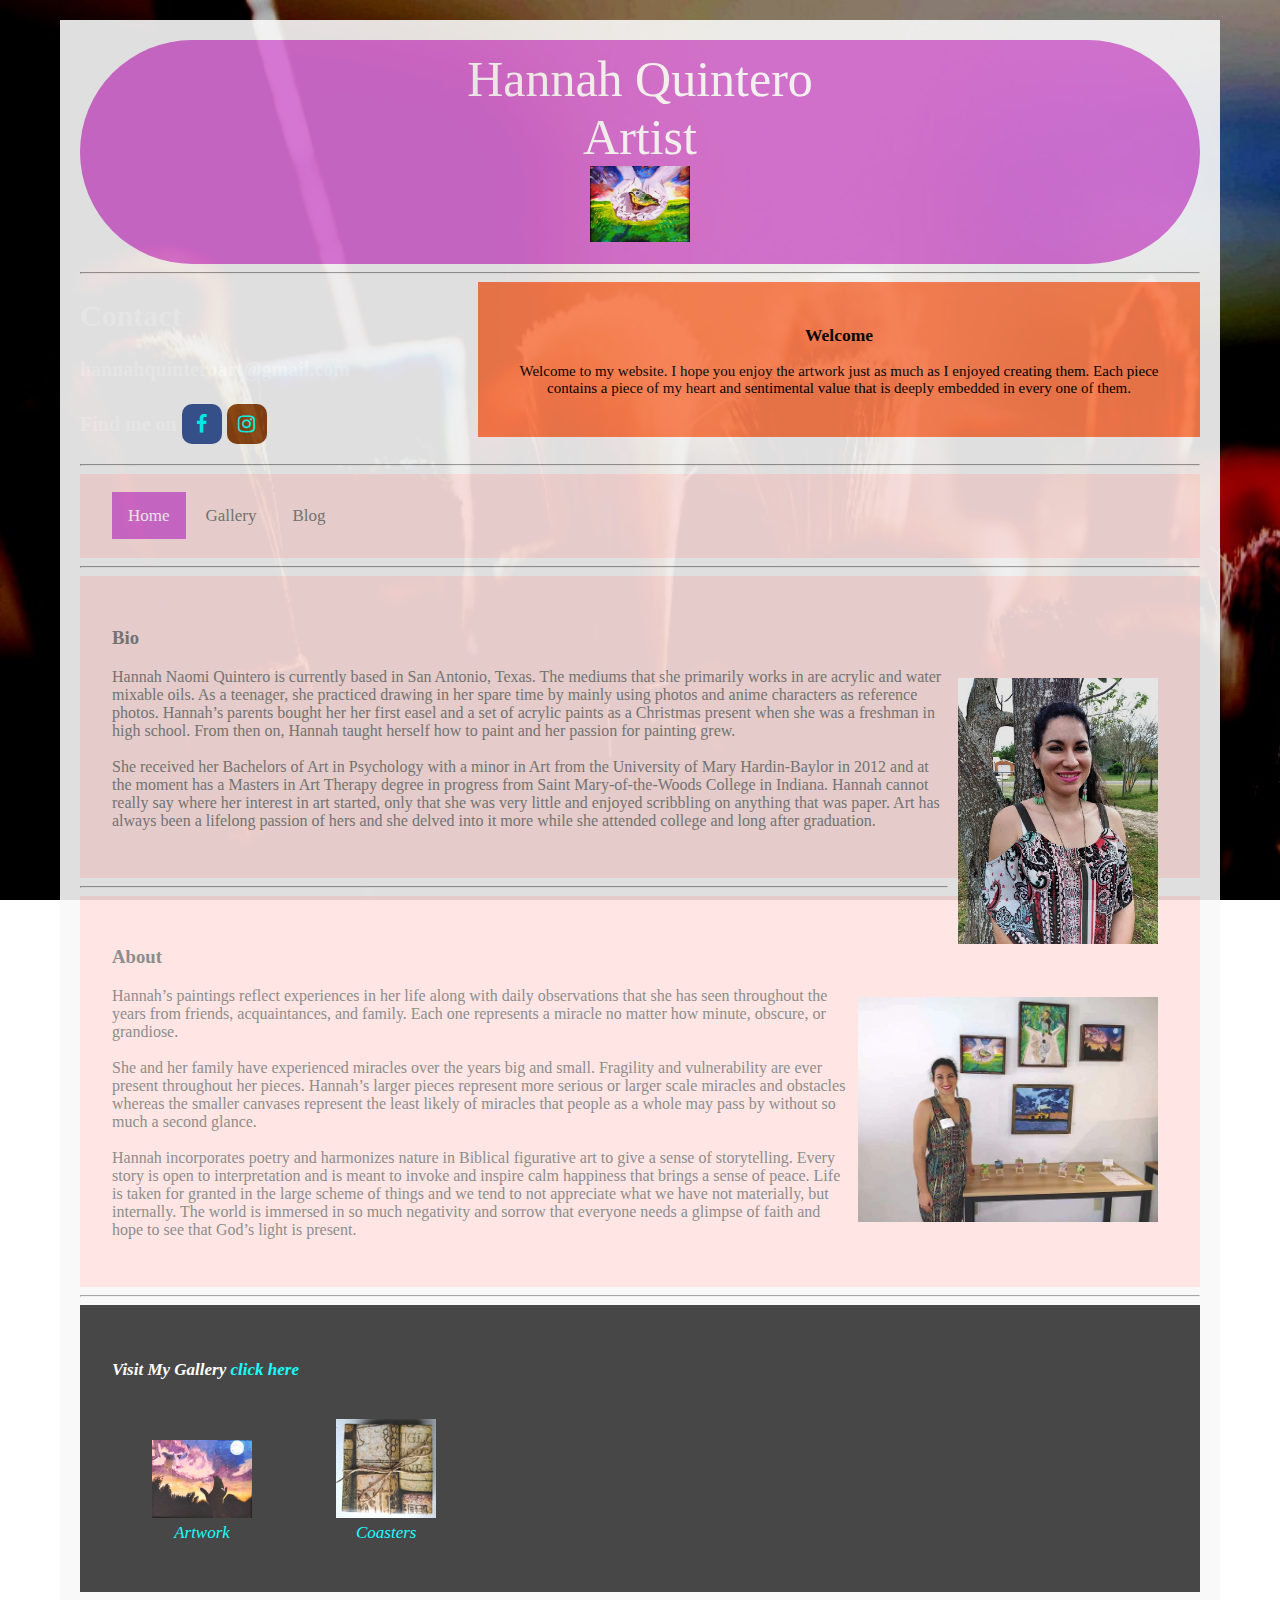
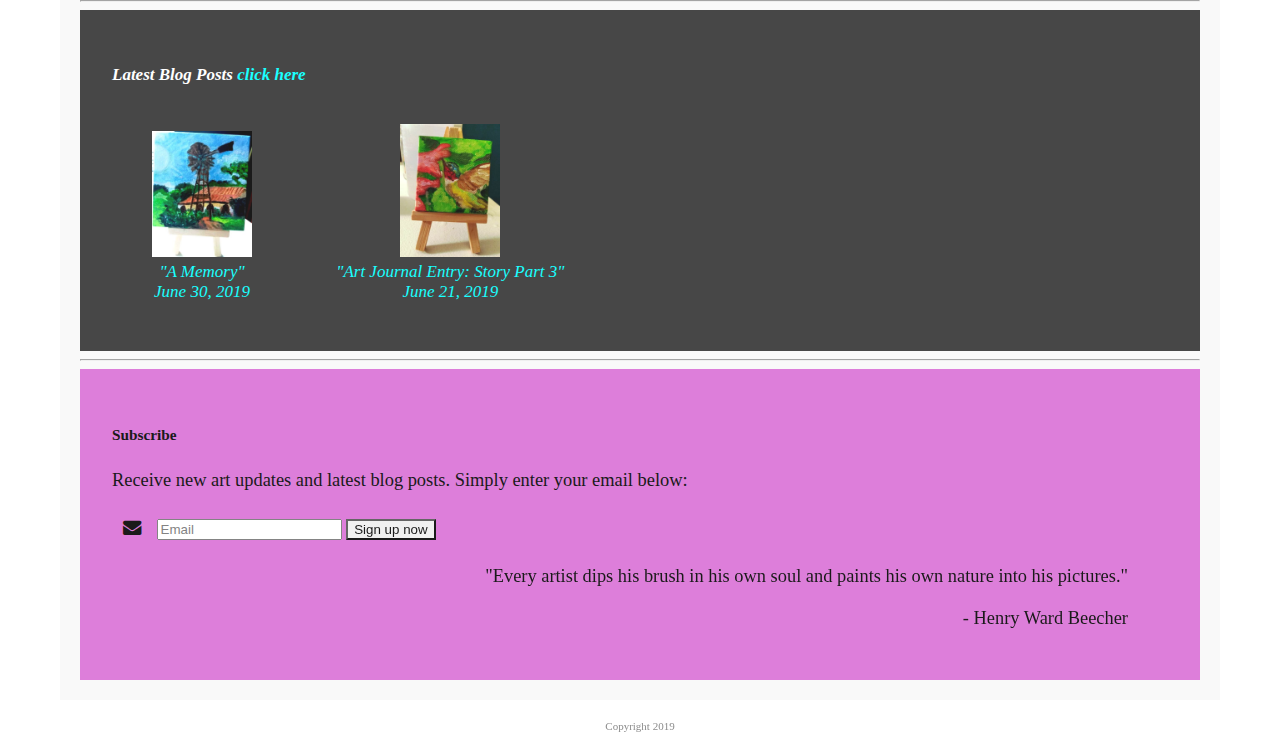
==== index.html @ f56f5d32 "Update index.html" ====
<!DOCTYPE html>
<html>

    <head>
   <meta name="viewport" content="width=device-width, initial-scale=1.0">

      	<title>Hannah Quintero Art</title>
      	<link rel="stylesheet" href="index.css">
        <link rel="stylesheet" href="https://cdnjs.cloudflare.com/ajax/libs/font-awesome/4.7.0/css/font-awesome.min.css">

    </head>
    
    
    	<body>
<main class="container">
 <div class="content">
    <div>
    		<header>Hannah Quintero<br>Artist<br><img src="images/hands.jpg" alt="hands" width="100"></header>
    </div>	

<hr>   	
<div class="welcome">
  <h3>Welcome</h3>

  <p>Welcome to my website. I hope you enjoy the artwork just as much as I enjoyed creating them. Each piece contains a piece of my heart and sentimental value that is deeply embedded in every one of them.</p>

</div>
	<div class="contact">
     	
    <h2>Contact</h2>
      <p>hannahquinteroart@gmail.com<br><br>Find me on
				<a href="https://www.facebook.com/HannahQuinteroArt" target="_blank" class="fa fa-facebook"></a>  

				<a href="https://www.instagram.com/hannahquinteroart" target="_blank" class="fa fa-instagram"></a>
      </p>  


  </div>


<hr>

<div class="bg">       
    
    <!---remember to change the "active" link for each page -->
<div class="nav">        
        <a class="active" href="#home">Home</a>
        <a href="gallery.html">Gallery</a>
		<a href="blog.html">Blog</a>
          
</div>

</div>

<hr>
	<div class="bg">
        <h3>Bio</h3>

	

			<p> 

<div class="bio">
    <img src="images/hannah.jpg" width="200">
 			</div>
        		Hannah Naomi Quintero is currently based in San Antonio, Texas. The mediums that she primarily works in are acrylic and water mixable oils. As a teenager, she practiced drawing in her spare time by mainly using photos and anime characters as reference photos. Hannah’s parents bought her her first easel and a set of acrylic paints as a Christmas present when she was a freshman in high school. From then on, Hannah taught herself how to paint and her passion for painting grew.
        <br>
        <br>
            	She received her Bachelors of Art in Psychology with a minor in Art from the University of Mary Hardin-Baylor in 2012 and at the moment has a Masters in Art Therapy degree in progress from Saint Mary-of-the-Woods College in Indiana. Hannah cannot really say where her interest in art started, only that she was very little and enjoyed scribbling on anything that was paper. Art has always been a lifelong passion of hers and she delved into it more while she attended college and long after graduation.
			</p>
	</div>
<hr>
	<div class="bg">
			<h3>About</h3>

      <p>

    <div class="about">
      <img src="images/artshow.jpg" width="300">
    </div> 

      Hannah’s paintings reflect experiences in her life along with daily observations that she has seen throughout the years from friends, acquaintances, and family. Each one represents a miracle no matter how minute, obscure, or grandiose.
<br>
<br>
			She and her family have experienced miracles over the years big and small. Fragility and vulnerability are ever present throughout her pieces. Hannah’s larger pieces represent more serious or larger scale miracles and obstacles whereas the smaller canvases represent the least likely of miracles that people as a whole may pass by without so much a second glance.
<br>
<br>
			Hannah incorporates poetry and harmonizes nature in Biblical figurative art to give a sense of storytelling. Every story is open to interpretation and is meant to invoke and inspire calm happiness that brings a sense of peace. Life is taken for granted in the large scheme of things and we tend to not appreciate what we have not materially, but internally. The world is immersed in so much negativity and sorrow that everyone needs a glimpse of faith and hope to see that God’s light is present.

		</p>
	</div>
    

<hr>

<div id="gallery_blog">

	<h4>Visit My Gallery<a href="gallery.html#gallery"> click here</a></h4>

<figure>
<a href="gallery.html#artwork"><img src="images/reaching.jpg" width="100" alt="artwork" title="Artwork"><figcaption>Artwork</figcaption></a>
</figure>

<figure>
<a href="gallery.html#coasters"><img src="images/coaster3.jpg" width="100" alt="coasters" title="Coasters"><figcaption>Coasters</figcaption>
</figure></a>

</div>

<hr>

<div id="gallery_blog">
	<h4>Latest Blog Posts<a href="blog.html#blog"> click here</a></h4>

<figure>
<a href="blog.html#amemory"><img src="images/lovewaitspastthewindmill.jpg" width="100" alt="A Memory" title="A Memory"><figcaption>"A Memory"<br>June 30, 2019</figcaption></a>
</figure>

<figure>
<a href="blog.html#storypart3"><img src="images/nectarisfleeting.jpg" width="100" alt="Art Journal Entry: Story Part 3" title="Art Journal Entry: Story Part 3"><figcaption>"Art Journal Entry: Story Part 3"<br>June 21, 2019</figcaption></a>
</figure>

</div>


<hr>

<div class="simple-subscription-form">
  <form>
    <h5>Subscribe</h5>
    <p>Receive new art updates and latest blog posts. Simply enter your email below:</p>
    <div class="input-group">
      <span class="input-group-label">
        <i class="fa fa-envelope"></i>
      </span>
      <input class="input-group-field" type="email" placeholder="Email" required>
      <button class="button">Sign up now</button>
  </form>
</div>

<div>
        <blockquote>

        	"Every artist dips his brush in his own soul and paints his own nature into his pictures." <br><br>

		- Henry Ward Beecher</blockquote>
</div>
</div>
</main>


<footer>Copyright 2019</footer>

	</body>

</html>
---- index.css ----
header{
			font-size: 50px;
      		text-align:center;
           	background-color:orchid;
      		padding:10px;
      		color: white;
                   border-radius: 600px;
}

h2{
	color: white;
}

blockquote{
  text-align: right;
}
footer{
      		text-align:center;
      		font-size:11px;
      		font-weight: 400;
      }

.contact{
	font-size: 20px;
	font-weight: 700;
	color: white;
  width: 25%;


}

.welcome{
  background-color: coral;
  font-size: 15px;
  color: black;
  width: 60%;
  float:right;
  text-align: center;
  padding: 25px

}

.fa {
  padding: 10px;
  font-size: 30px;
  width: 20px;
  text-align: center;
  text-decoration: none;
  border-radius: 25%;
}

.fa:hover {
  opacity: 0.7;
}

.fa-facebook {
  background: #3B5998;
  color: white;
}

.fa-instagram {
  background: saddlebrown;
  color: white;
}

a:link{
	color:aqua;
	text-decoration:none;
}

a:visited {
  color: aqua;
}

a:hover {
  color: yellow;
}

.nav a {
  float:;
  color: grey;
  text-align: center ;
  padding: 14px 16px;
  text-decoration: none;
  font-size: 17px;
}

.nav a:hover{
	background-color: #555555;
  color: black;
}

.nav a.active {
  background-color: orchid;
  color: white;
}

body{
	background-image: url("images/background2.jpg");
    position: relative;
    background-attachment: fixed;
    background-size: cover;
	background-repeat: no-repeat;
    padding: 0;
	border-radius: 0;
	color: grey;
	margin: 0;	
	opacity: .9;
	font-family: bookman old style, serif;

}

.container {
    display: flex;
    flex-direction: column;
    align-items: center;
    max-width: 1200px;
    margin: 0 auto;
    padding: 20px;
    box-sizing: border-box;
}

.content {
    width: 100%;
    padding: 20px;
    box-sizing: border-box;
    background-color: #f9f9f9;
}

.bg{
	background-color: mistyrose;
	margin: auto;
	padding: 2rem;
	background-position: fixed;
}

#gallery_blog{

	padding: 2rem;
	background-color: #333333;
	margin: 0;
	color:white;
	font-family:booksmans old style, serif;
	font-style: italic;
  font-size: 17px;


}

.blog{
  padding: 2rem;
  background-color: #333333;
  margin: 0;
  color:white;
  font-family:booksmans old style, serif;
  font-style: none;
  font-size: 20px;
  width: 70%;
  }
.aboutblog{
  background-color: mistyrose;
  text-align: center;
  float:right;
  width:20%;
  padding:10px;
  
}

#more {
  display: none;
}

figure{
	display: inline-block;
	text-align: center;
}

.bio {
    float: right;
    padding: 10px;
}
.about{
  float: right;
  padding: 10px;
}

.simple-subscription-form {
  background: orchid;
  color: black;
  padding: 2rem;
  border-radius: 0;
  font-size: 115%
}

.simple-subscription-form .button {
  margin-bottom: 0;
  border-radius: 0 0 0 0;
}

img {
    max-width: 100%;
    height: auto;
}
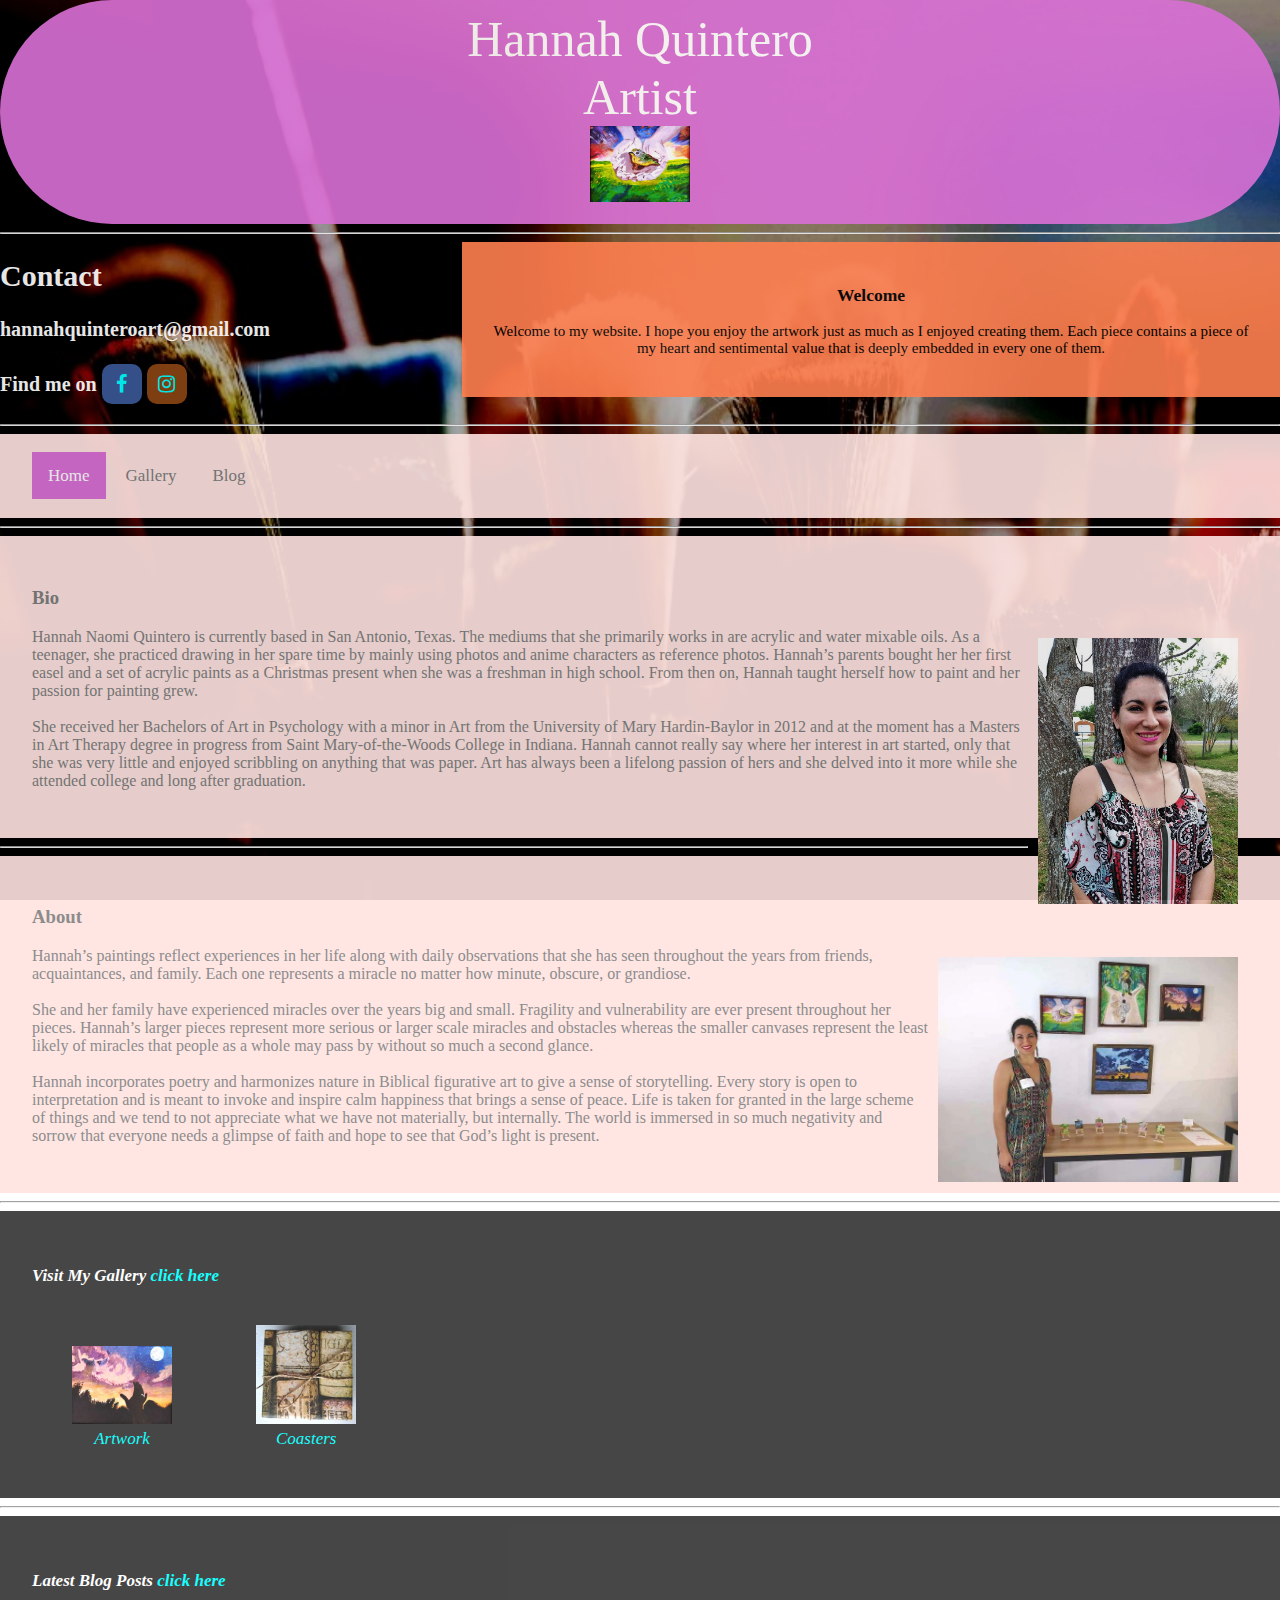
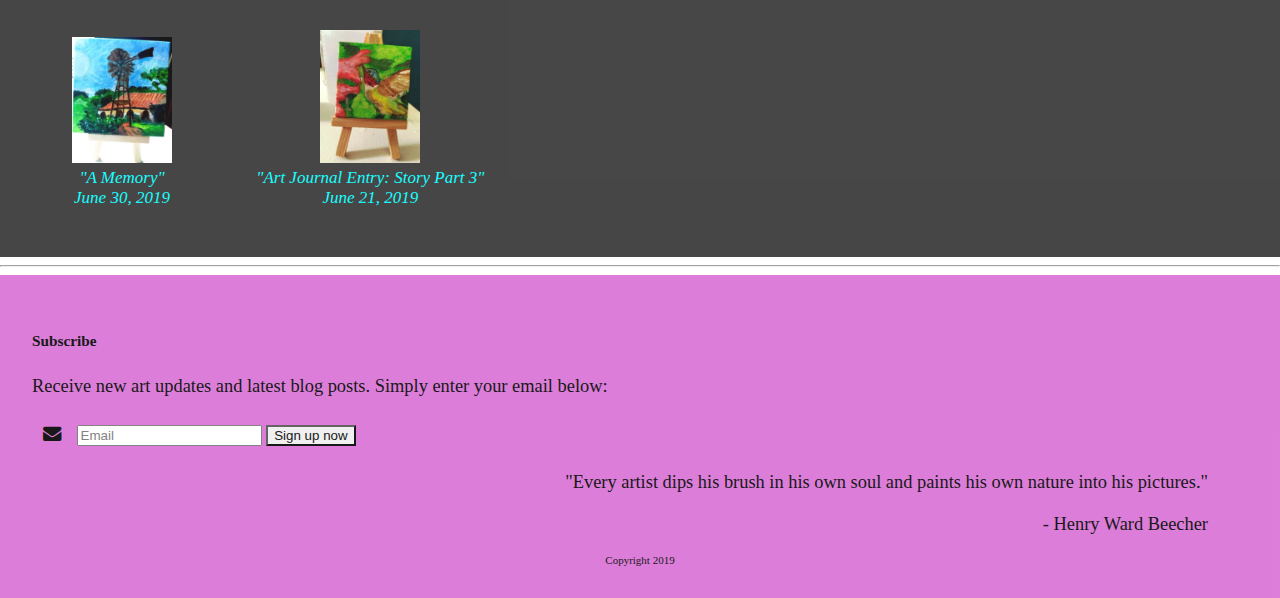
==== commit 657ba35e: "Update index.html" ====
--- a/index.html
+++ b/index.html
@@ -11,9 +11,7 @@
     </head>
     
     
-    	<body>
-<main class="container">
- <div class="content">
+    	<body>
     <div>
     		<header>Hannah Quintero<br>Artist<br><img src="images/hands.jpg" alt="hands" width="100"></header>
     </div>	
@@ -144,10 +142,8 @@
         	"Every artist dips his brush in his own soul and paints his own nature into his pictures." <br><br>
 
 		- Henry Ward Beecher</blockquote>
-</div>
-</div>
-</main>
 
+</div>
 
 <footer>Copyright 2019</footer>
 
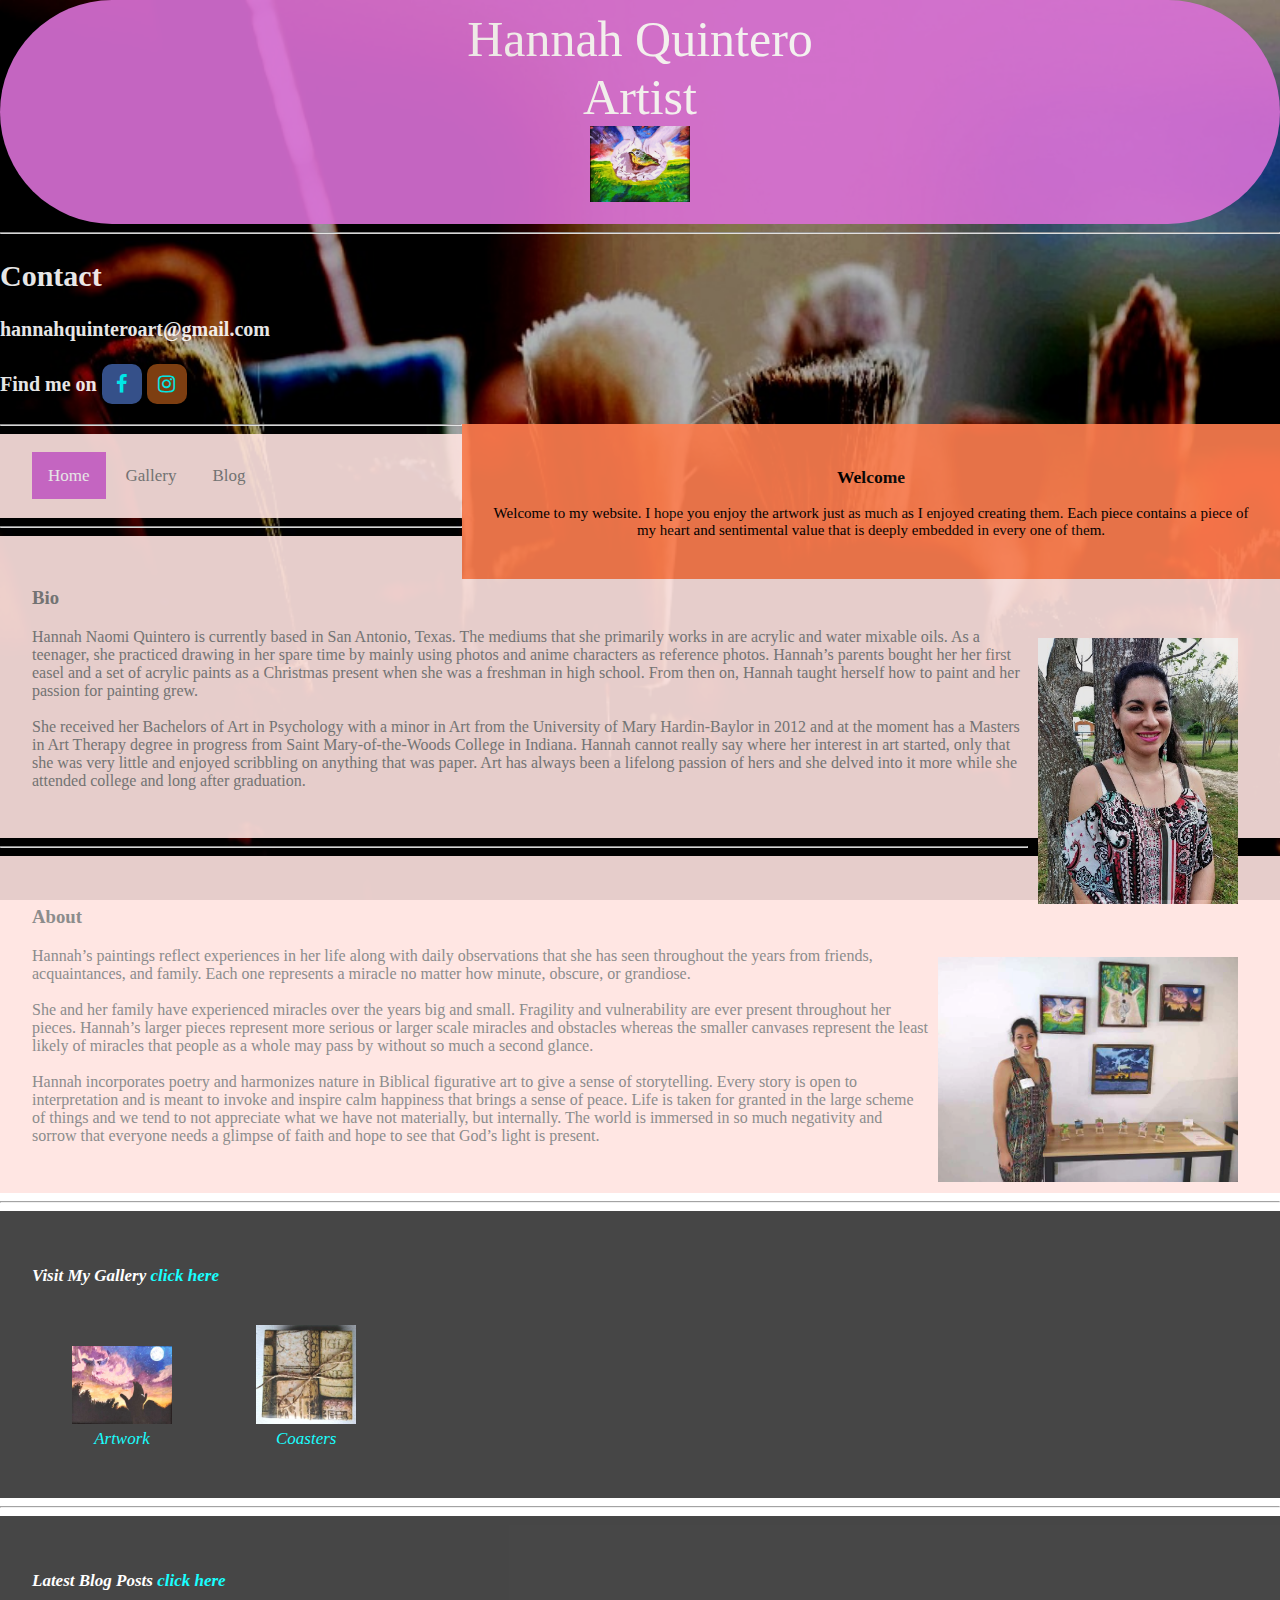
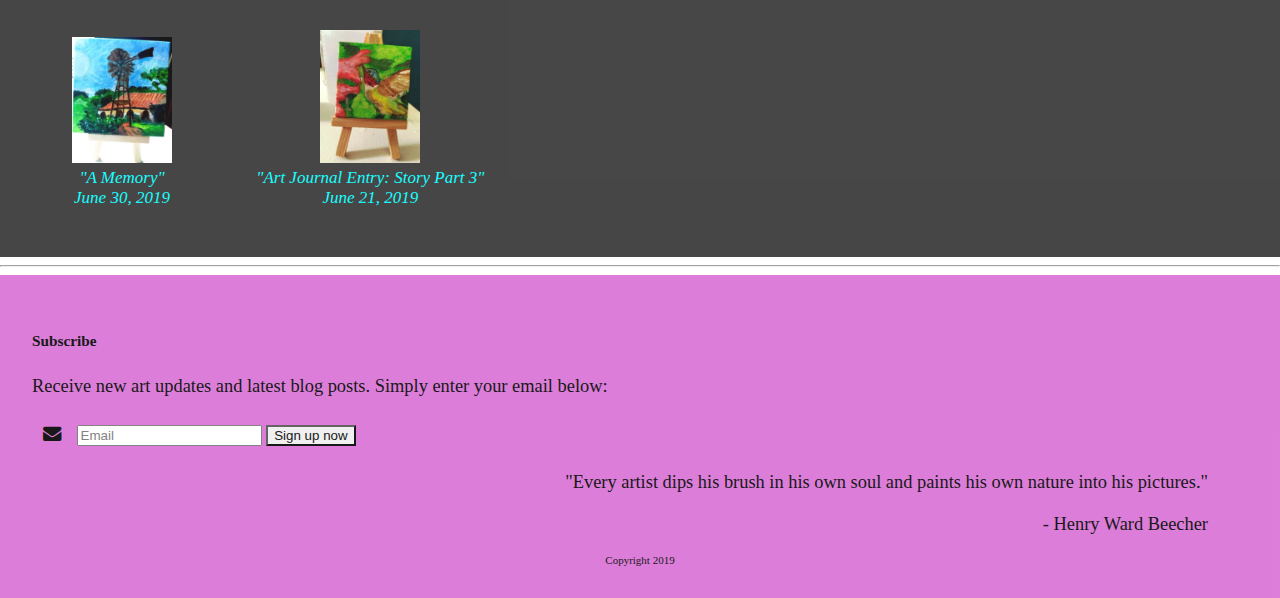
==== commit f51a800d: "Update index.html" ====
--- a/index.html
+++ b/index.html
@@ -16,14 +16,9 @@
     		<header>Hannah Quintero<br>Artist<br><img src="images/hands.jpg" alt="hands" width="100"></header>
     </div>	
 
-<hr>   	
-<div class="welcome">
-  <h3>Welcome</h3>
-
-  <p>Welcome to my website. I hope you enjoy the artwork just as much as I enjoyed creating them. Each piece contains a piece of my heart and sentimental value that is deeply embedded in every one of them.</p>
-
-</div>
-	<div class="contact">
+<hr> 
+
+<div class="contact">
      	
     <h2>Contact</h2>
       <p>hannahquinteroart@gmail.com<br><br>Find me on
@@ -34,7 +29,16 @@
 
 
   </div>
+
+
 
+<div class="welcome">
+  <h3>Welcome</h3>
+
+  <p>Welcome to my website. I hope you enjoy the artwork just as much as I enjoyed creating them. Each piece contains a piece of my heart and sentimental value that is deeply embedded in every one of them.</p>
+
+</div>
+	
 
 <hr>
 
--- a/index.css
+++ b/index.css
@@ -97,7 +97,6 @@
 
 body{
 	background-image: url("images/background2.jpg");
-    position: relative;
     background-attachment: fixed;
     background-size: cover;
 	background-repeat: no-repeat;
@@ -105,6 +104,7 @@
 	border-radius: 0;
 	color: grey;
 	margin: 0;	
+width: 100%;
 	opacity: .9;
 	font-family: bookman old style, serif;
 
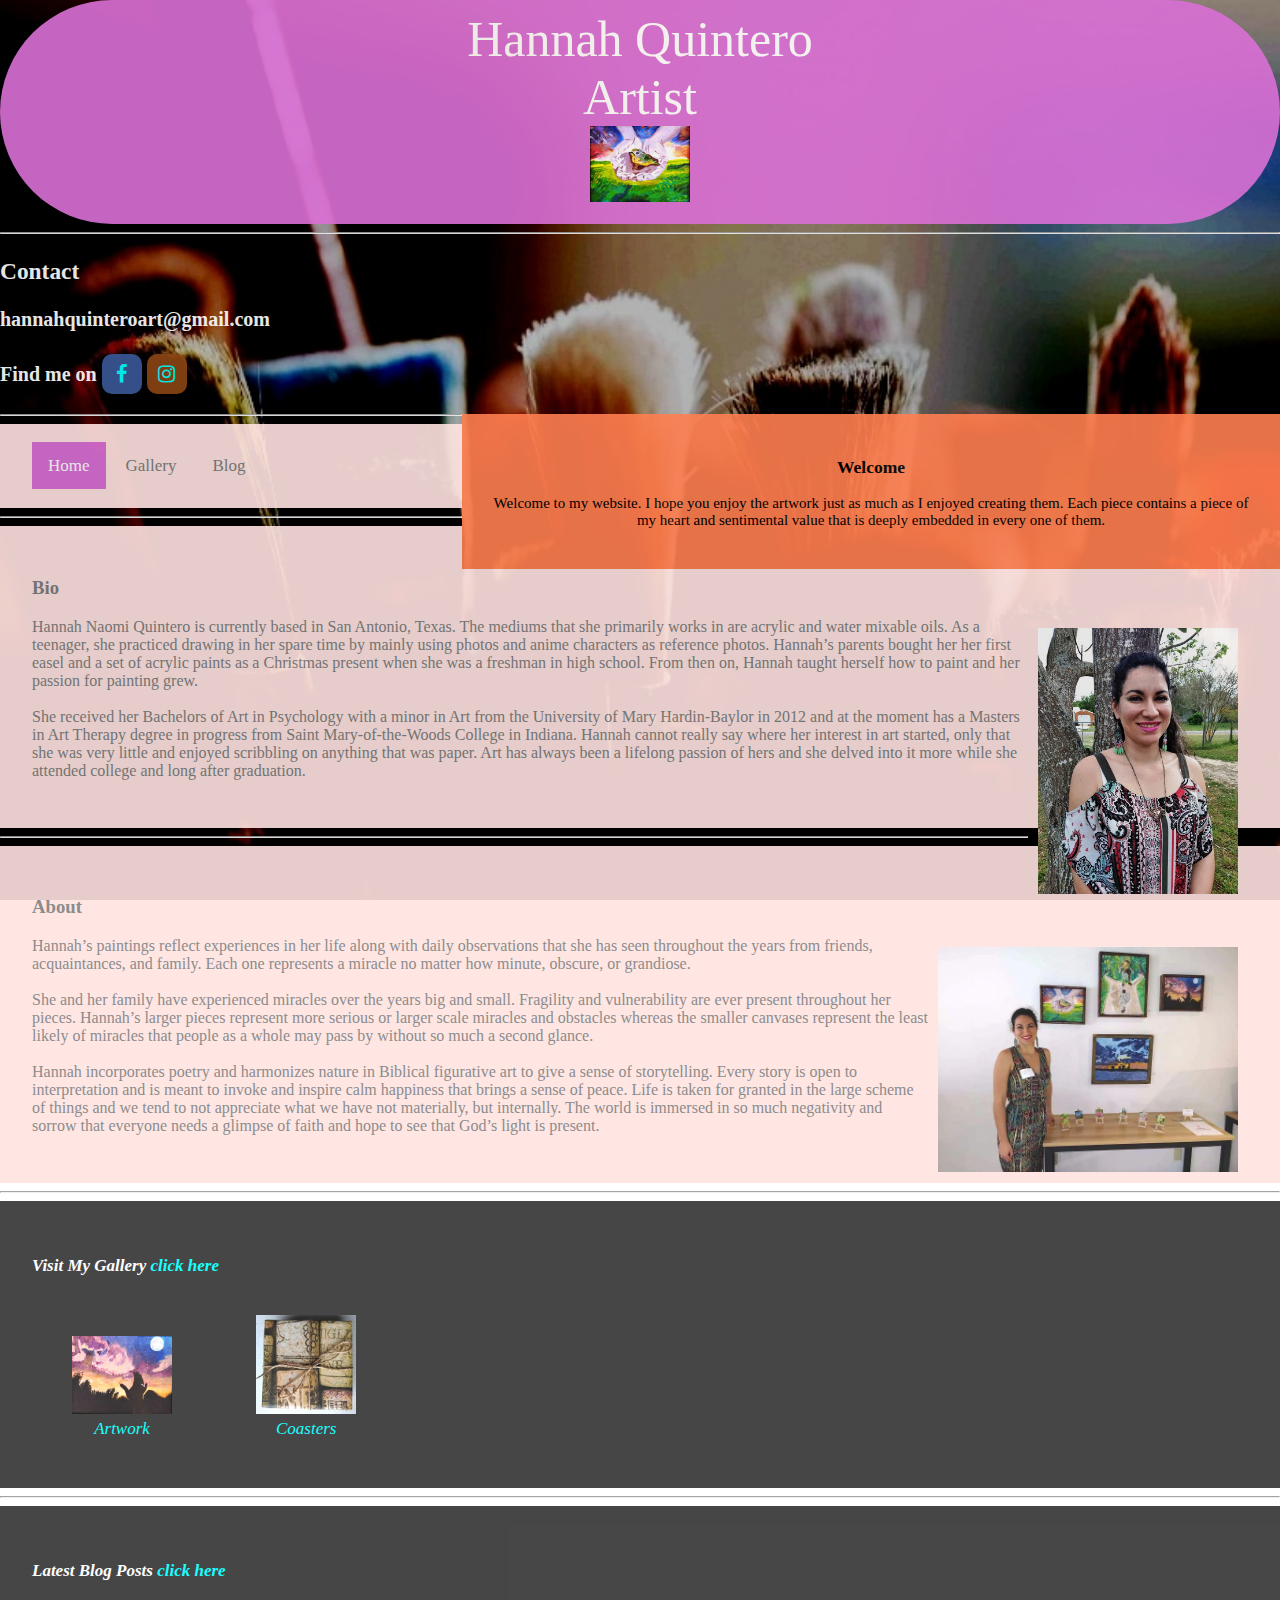
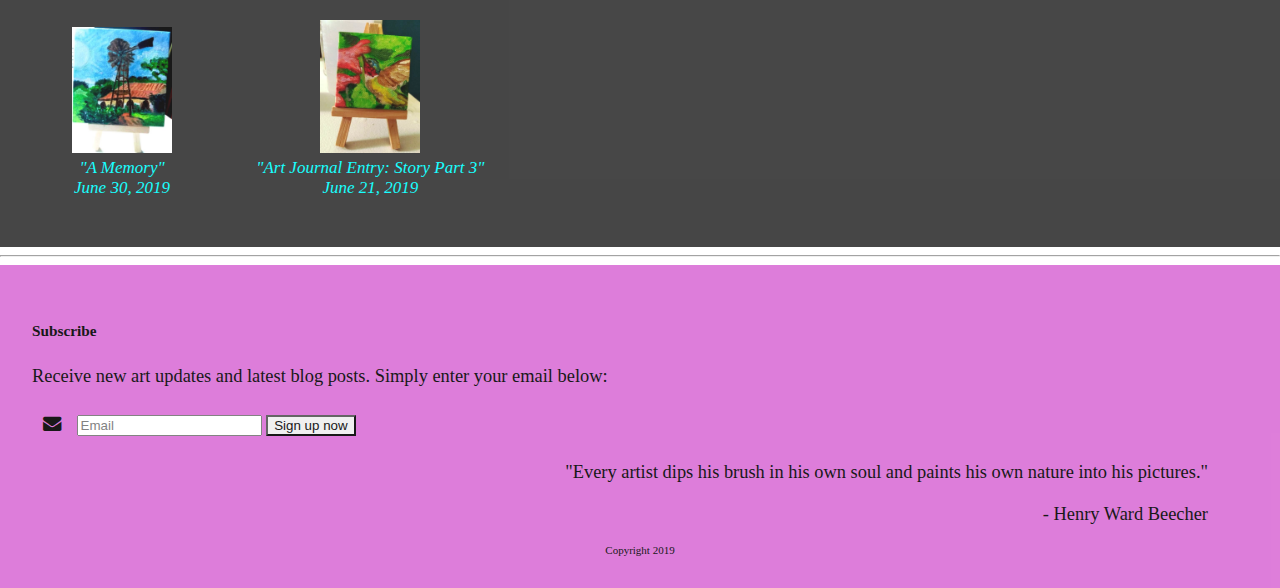
==== commit 8699c3eb: "Update index.html" ====
--- a/index.html
+++ b/index.html
@@ -20,7 +20,7 @@
 
 <div class="contact">
      	
-    <h2>Contact</h2>
+    <h3>Contact</h3>
       <p>hannahquinteroart@gmail.com<br><br>Find me on
 				<a href="https://www.facebook.com/HannahQuinteroArt" target="_blank" class="fa fa-facebook"></a>  
 
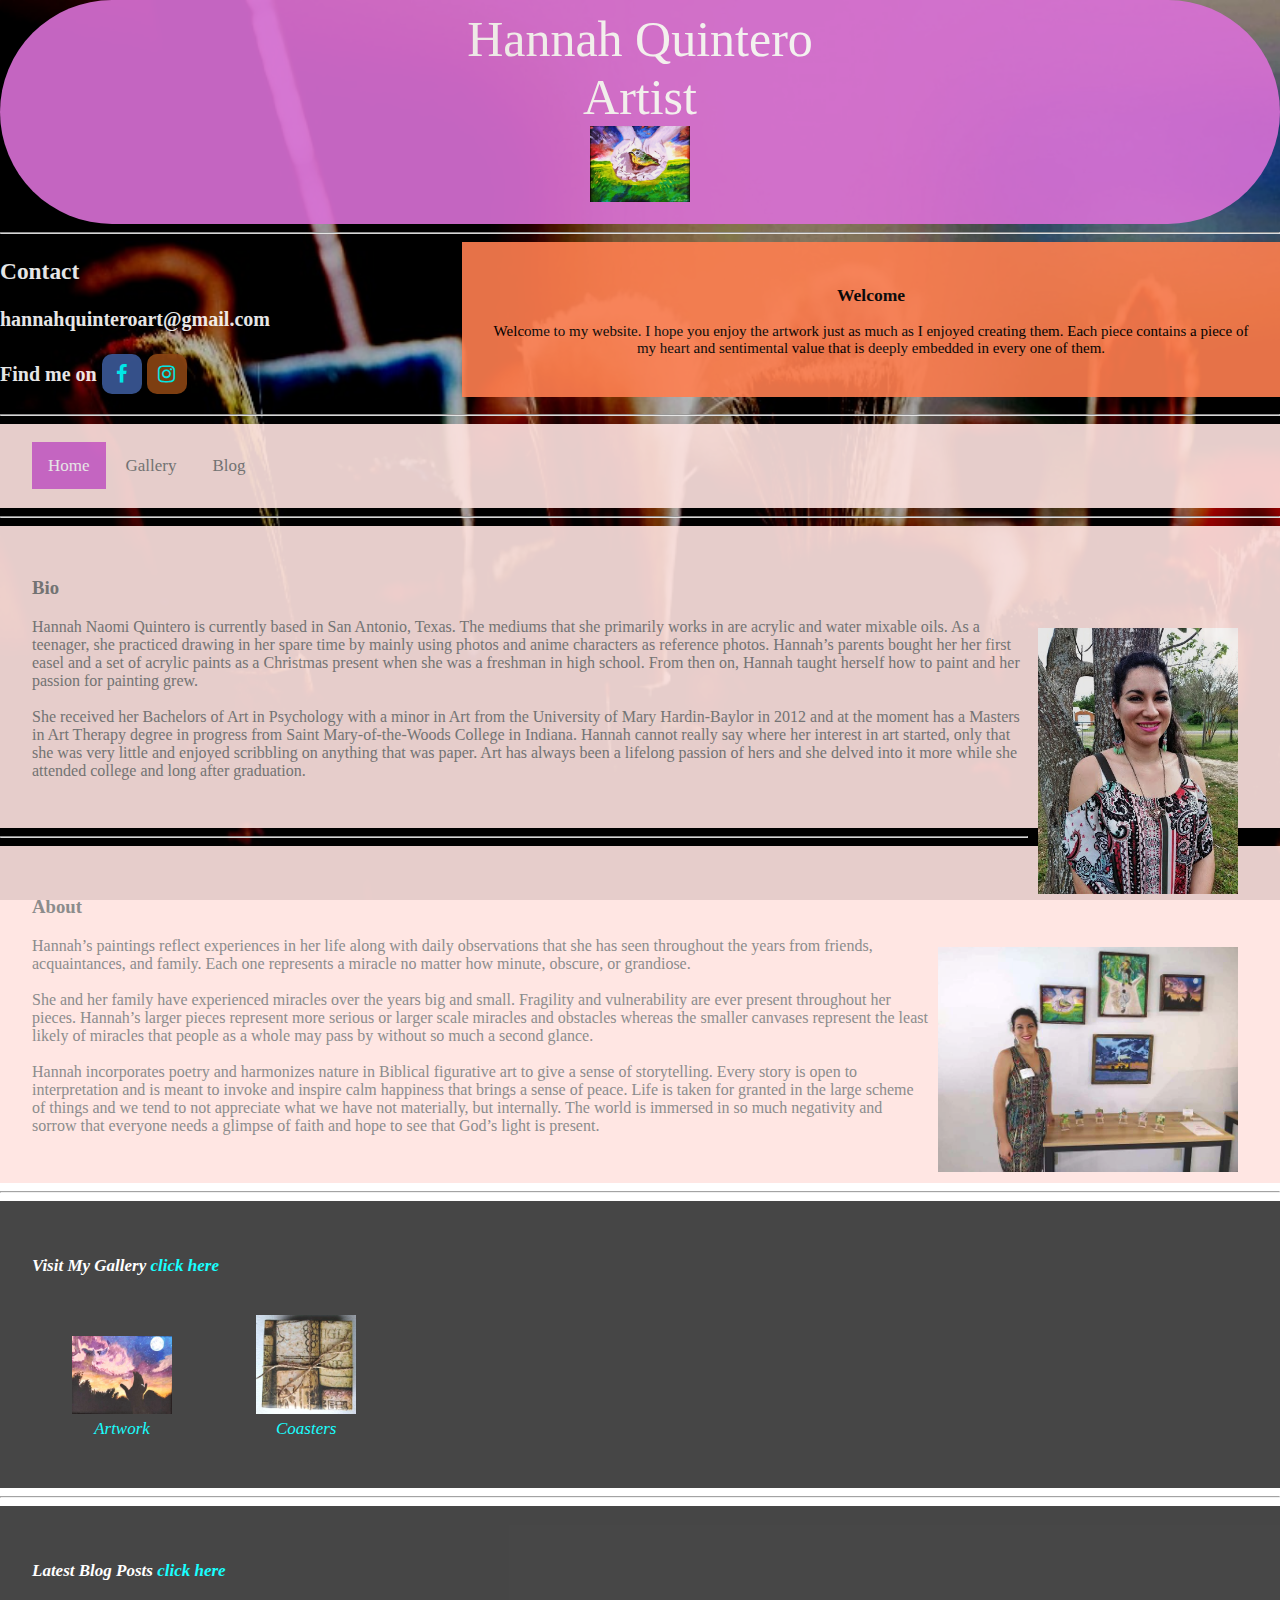
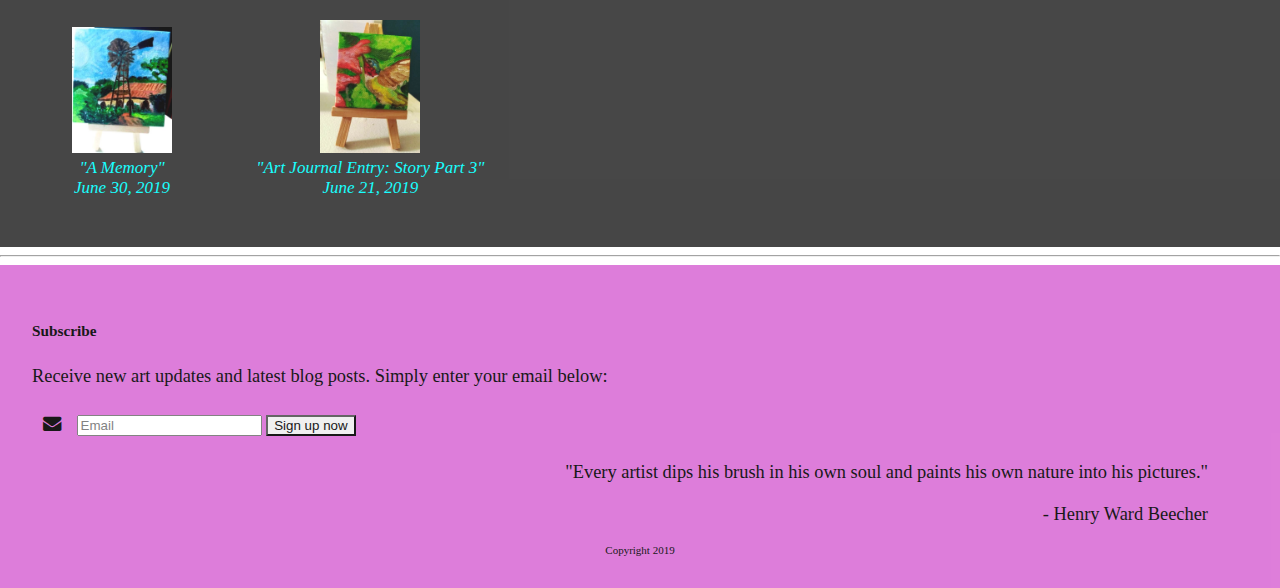
==== commit a836eb75: "Update index.html" ====
--- a/index.html
+++ b/index.html
@@ -17,7 +17,14 @@
     </div>	
 
 <hr> 
-
+
+<div class="welcome">
+  <h3>Welcome</h3>
+
+  <p>Welcome to my website. I hope you enjoy the artwork just as much as I enjoyed creating them. Each piece contains a piece of my heart and sentimental value that is deeply embedded in every one of them.</p>
+
+</div>
+	
 <div class="contact">
      	
     <h3>Contact</h3>
@@ -28,17 +35,7 @@
       </p>  
 
 
-  </div>
-
-
-
-<div class="welcome">
-  <h3>Welcome</h3>
-
-  <p>Welcome to my website. I hope you enjoy the artwork just as much as I enjoyed creating them. Each piece contains a piece of my heart and sentimental value that is deeply embedded in every one of them.</p>
-
-</div>
-	
+  </div>
 
 <hr>
 
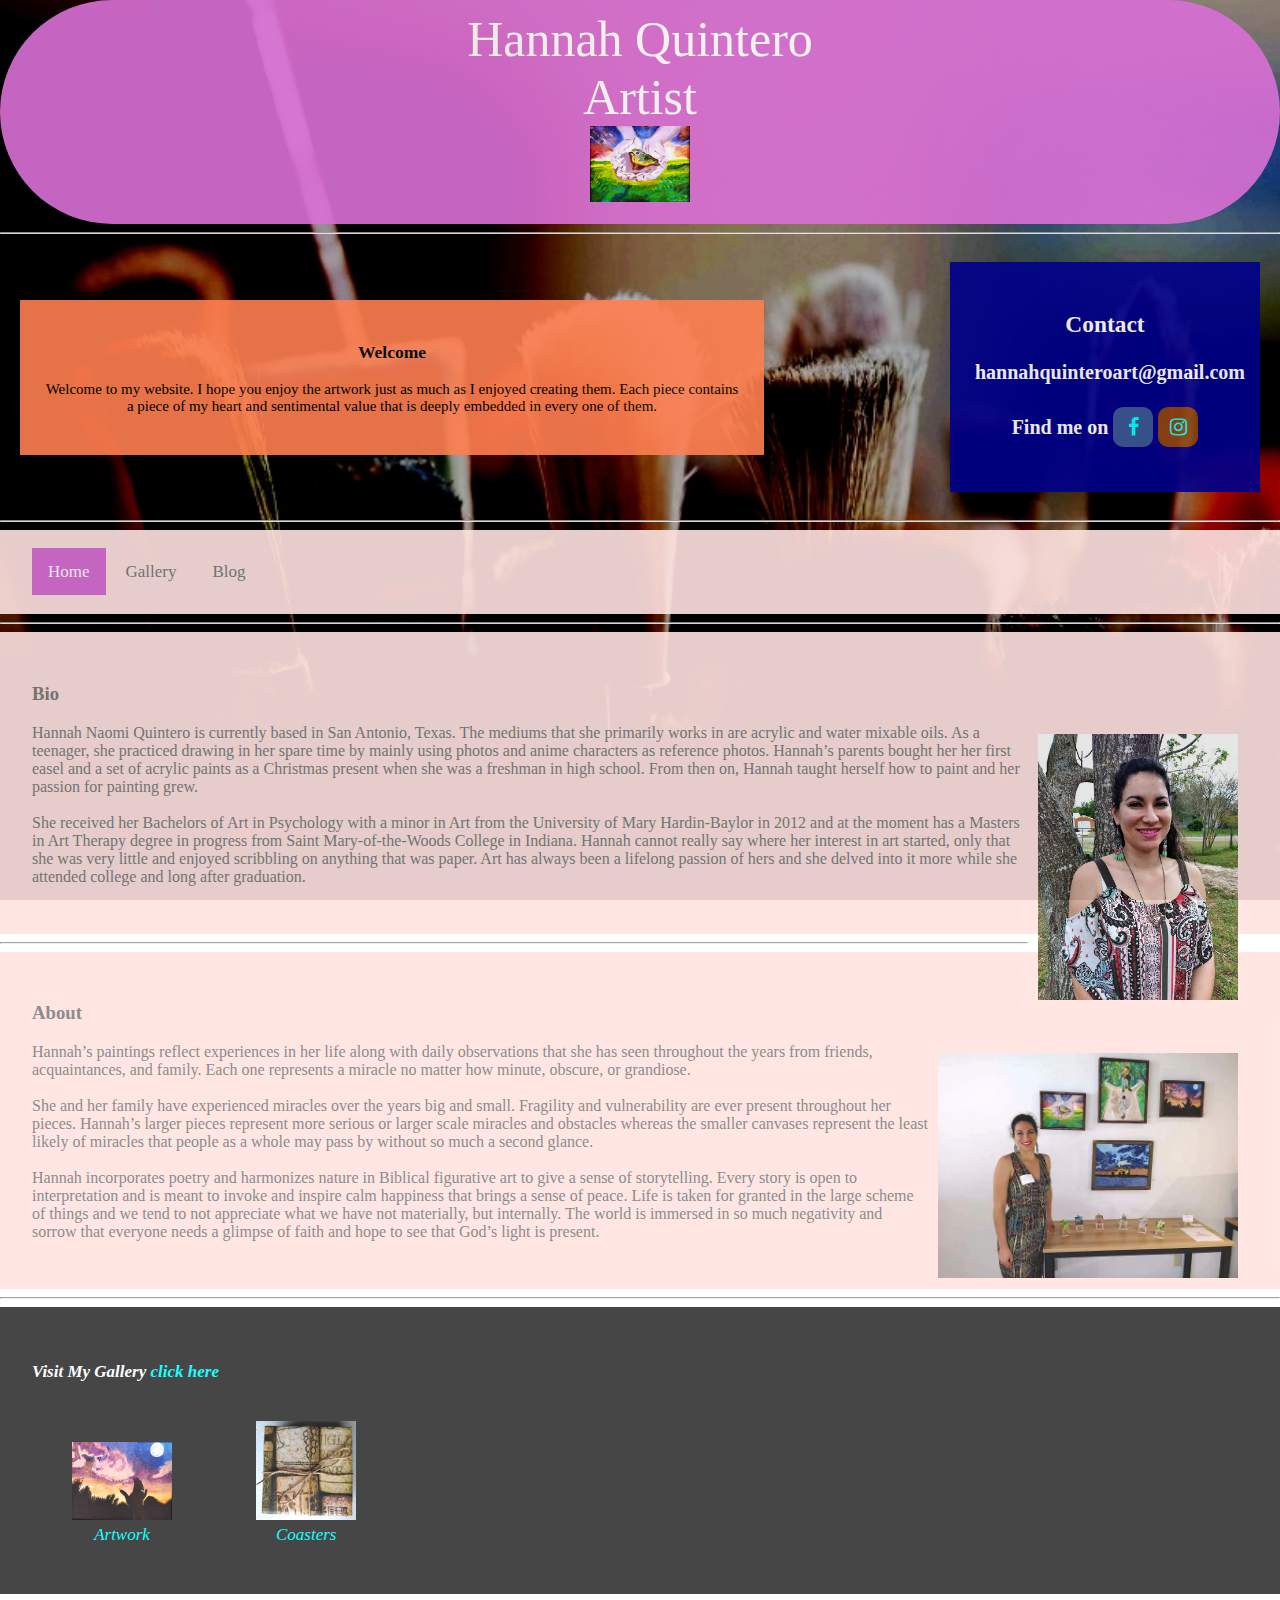
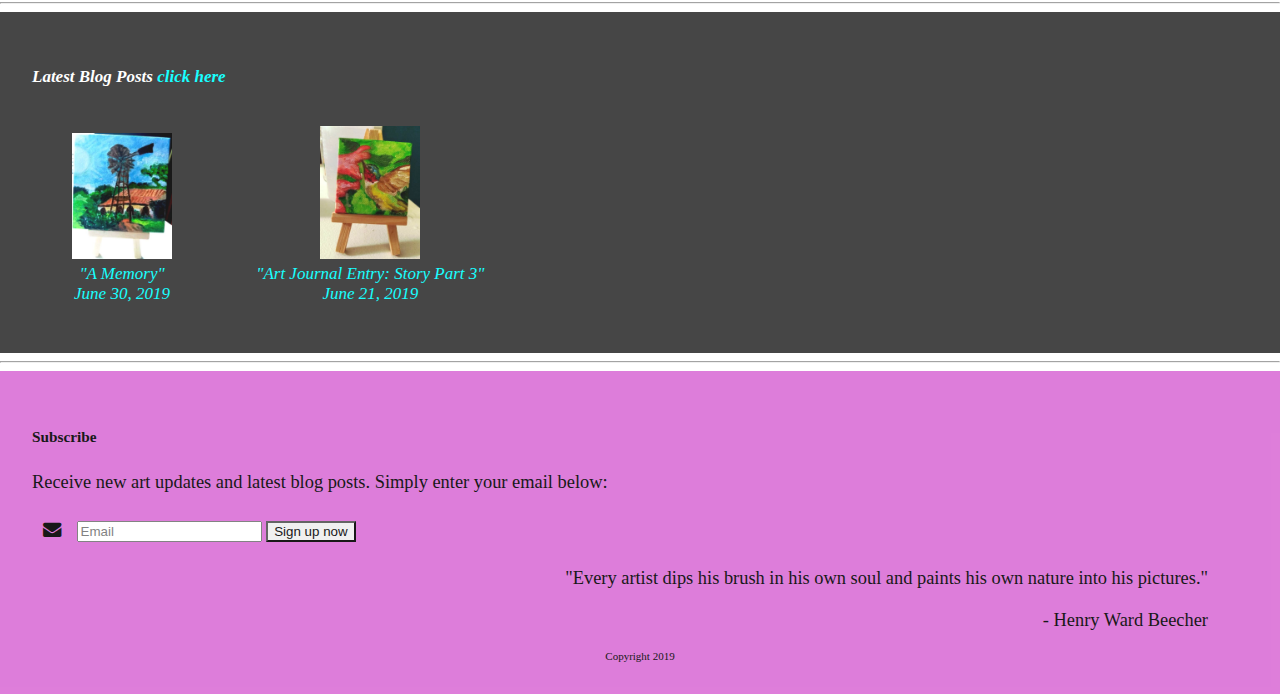
==== commit 4e6075aa: "Update index.html" ====
--- a/index.html
+++ b/index.html
@@ -17,6 +17,8 @@
     </div>	
 
 <hr> 
+
+<div class="flex-container">
 
 <div class="welcome">
   <h3>Welcome</h3>
@@ -36,6 +38,8 @@
 
 
   </div>
+
+</div>
 
 <hr>
 
--- a/index.css
+++ b/index.css
@@ -20,24 +20,32 @@
       		font-weight: 400;
       }
 
-.contact{
-	font-size: 20px;
-	font-weight: 700;
-	color: white;
-  width: 25%;
-
-
-}
-
-.welcome{
-  background-color: coral;
-  font-size: 15px;
-  color: black;
-  width: 60%;
-  float:right;
-  text-align: center;
-  padding: 25px
-
+.flex-container {
+    display: flex;
+    justify-content: space-between;
+    align-items: center;
+    padding: 20px;
+}
+
+.contact {
+    font-size: 20px;
+    font-weight: 700;
+    color: white;
+    width: 25%;
+    background-color: darkblue;
+    padding: 25px;
+    box-sizing: border-box;
+    text-align: center;
+}
+
+.welcome {
+    background-color: coral;
+    font-size: 15px;
+    color: black;
+    width: 60%;
+    padding: 25px;
+    box-sizing: border-box;
+    text-align: center;
 }
 
 .fa {
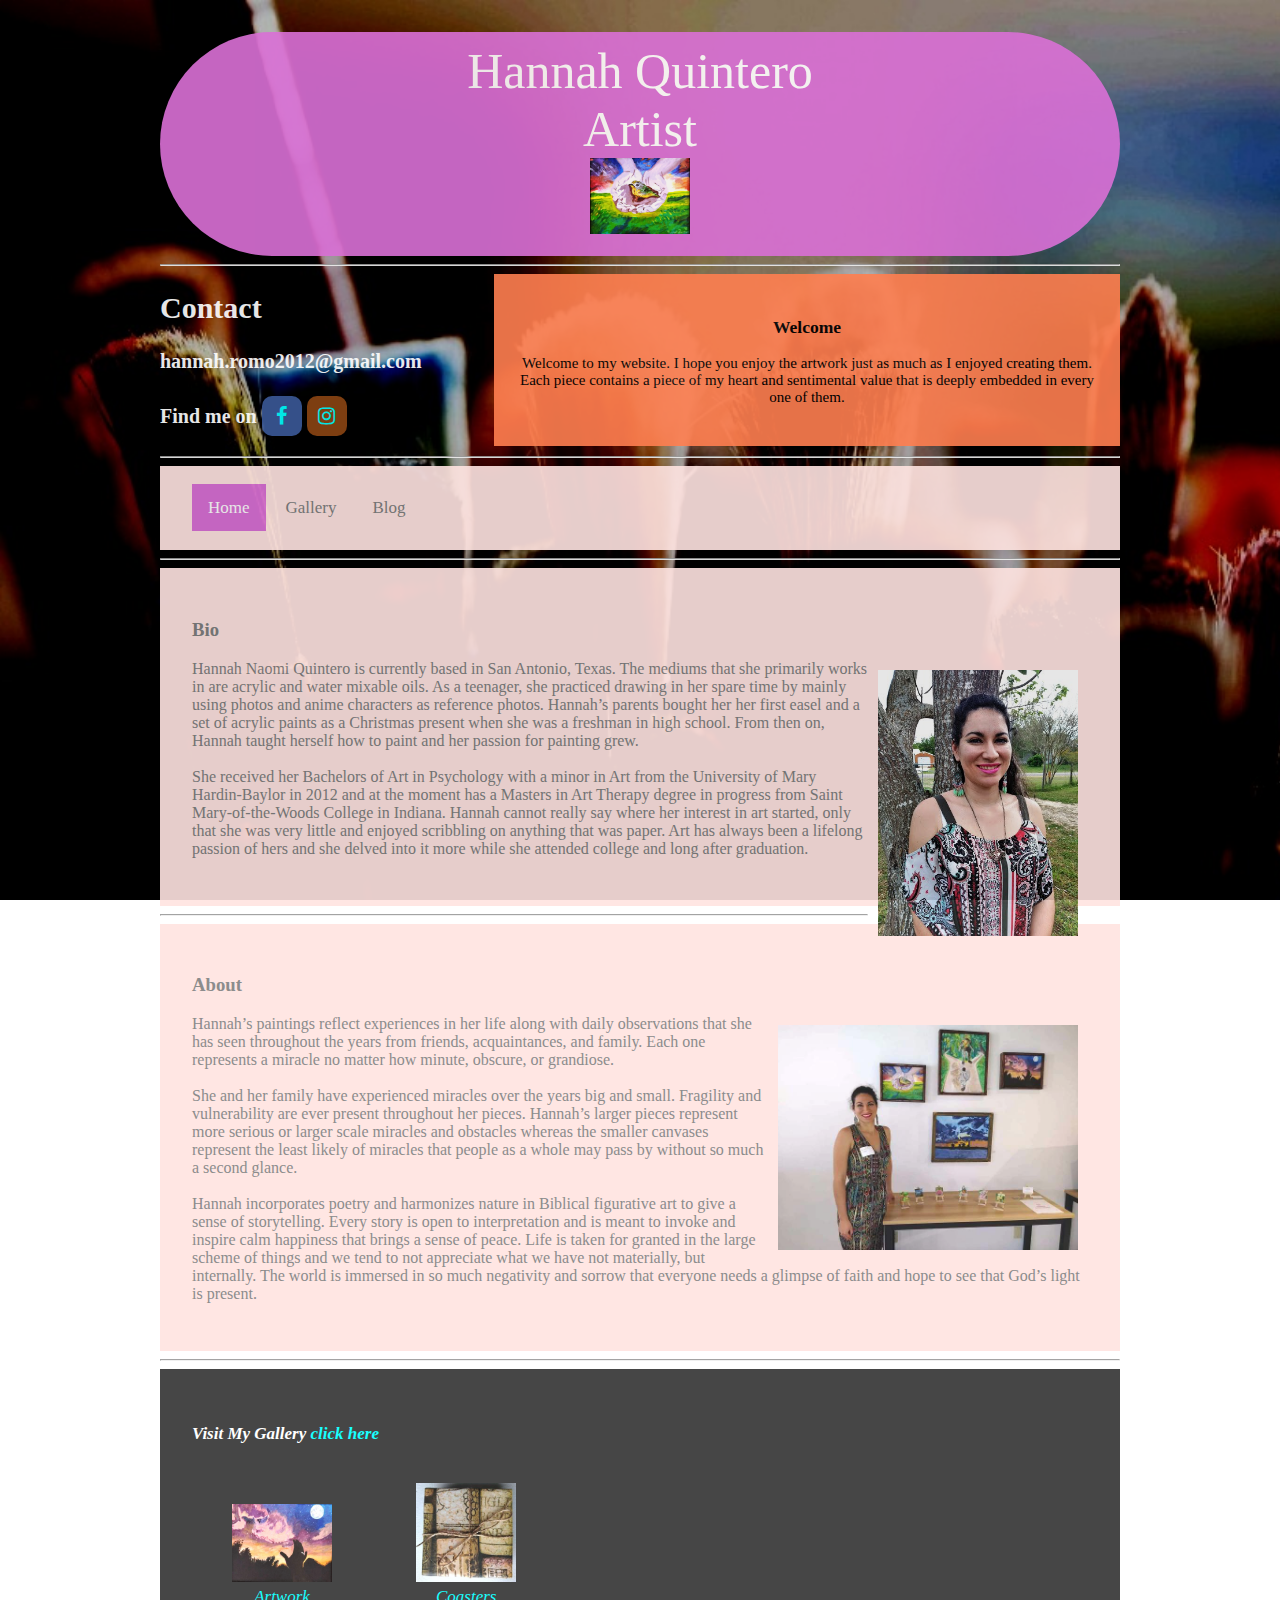
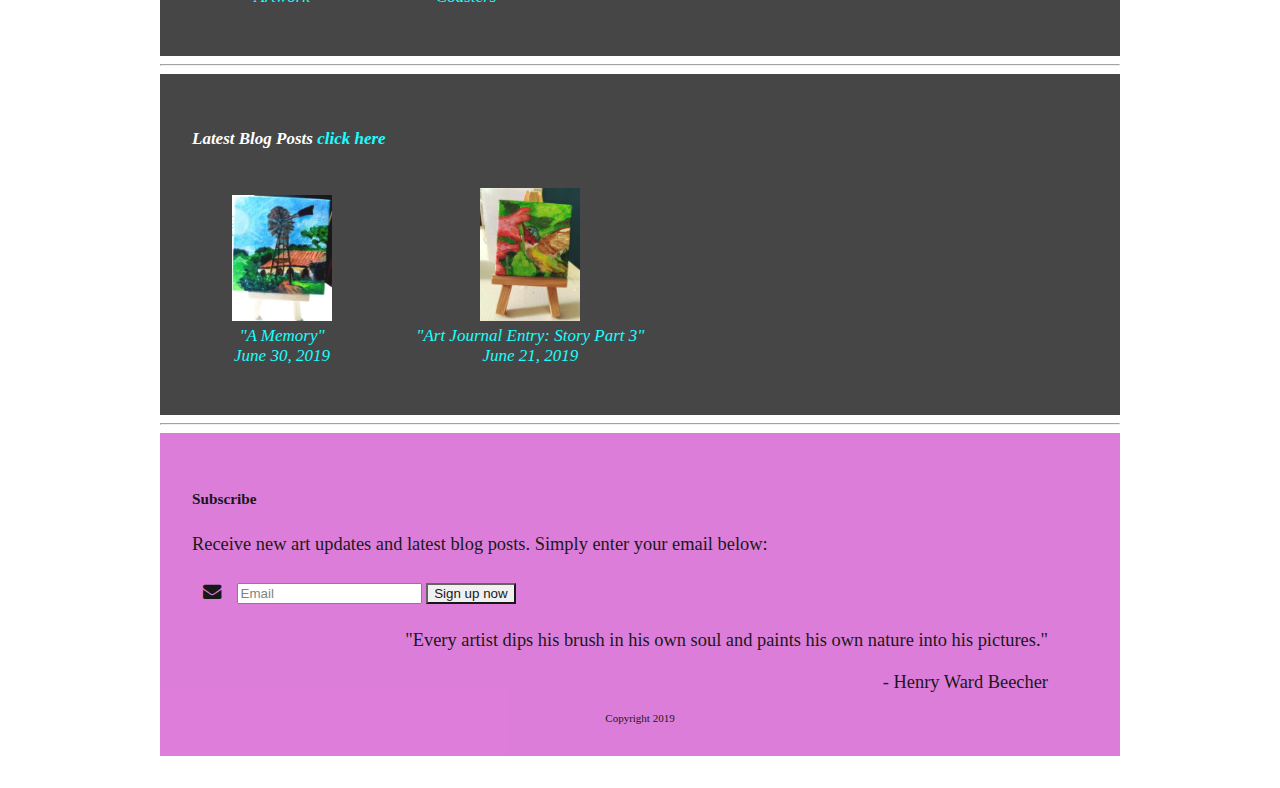
==== commit ba1e8081: "Add files via upload" ====
--- a/index.html
+++ b/index.html
@@ -1,9 +1,6 @@
 <!DOCTYPE html>
-<html>
-
-    <head>
-   <meta name="viewport" content="width=device-width, initial-scale=1.0">
-
+<html>
+    <head>
       	<title>Hannah Quintero Art</title>
       	<link rel="stylesheet" href="index.css">
         <link rel="stylesheet" href="https://cdnjs.cloudflare.com/ajax/libs/font-awesome/4.7.0/css/font-awesome.min.css">
@@ -16,30 +13,25 @@
     		<header>Hannah Quintero<br>Artist<br><img src="images/hands.jpg" alt="hands" width="100"></header>
     </div>	
 
-<hr> 
-
-<div class="flex-container">
-
+<hr>   	
 <div class="welcome">
   <h3>Welcome</h3>
 
   <p>Welcome to my website. I hope you enjoy the artwork just as much as I enjoyed creating them. Each piece contains a piece of my heart and sentimental value that is deeply embedded in every one of them.</p>
 
 </div>
-	
-<div class="contact">
+	<div class="contact">
      	
-    <h3>Contact</h3>
-      <p>hannahquinteroart@gmail.com<br><br>Find me on
+    <h2>Contact</h2>
+      <p>hannah.romo2012@gmail.com<br><br>Find me on
 				<a href="https://www.facebook.com/HannahQuinteroArt" target="_blank" class="fa fa-facebook"></a>  
 
 				<a href="https://www.instagram.com/hannahquinteroart" target="_blank" class="fa fa-instagram"></a>
       </p>  
 
 
-  </div>
-
-</div>
+  </div>
+
 
 <hr>
 
@@ -146,12 +138,12 @@
 
         	"Every artist dips his brush in his own soul and paints his own nature into his pictures." <br><br>
 
-		- Henry Ward Beecher</blockquote>
+		- Henry Ward Beecher</blockquote>
 
-</div>
 
 <footer>Copyright 2019</footer>
 
+</div>
 	</body>
 
-</html>
+</html>--- a/index.css
+++ b/index.css
@@ -20,32 +20,24 @@
       		font-weight: 400;
       }
 
-.flex-container {
-    display: flex;
-    justify-content: space-between;
-    align-items: center;
-    padding: 20px;
+.contact{
+	font-size: 20px;
+	font-weight: 700;
+	color: white;
+  width: 25%;
+
+
 }
 
-.contact {
-    font-size: 20px;
-    font-weight: 700;
-    color: white;
-    width: 25%;
-    background-color: darkblue;
-    padding: 25px;
-    box-sizing: border-box;
-    text-align: center;
-}
+.welcome{
+  background-color: coral;
+  font-size: 15px;
+  color: black;
+  width: 60%;
+  float:right;
+  text-align: center;
+  padding: 25px
 
-.welcome {
-    background-color: coral;
-    font-size: 15px;
-    color: black;
-    width: 60%;
-    padding: 25px;
-    box-sizing: border-box;
-    text-align: center;
 }
 
 .fa {
@@ -105,34 +97,19 @@
 
 body{
 	background-image: url("images/background2.jpg");
-    background-attachment: fixed;
+    position: relative;
+    background-attachment: center;
     background-size: cover;
 	background-repeat: no-repeat;
-    padding: 0;
+    background-attachment: fixed;
+    padding: 2rem;
 	border-radius: 0;
 	color: grey;
-	margin: 0;	
-width: 100%;
+	width:960px;
+	margin: auto;	
 	opacity: .9;
 	font-family: bookman old style, serif;
 
-}
-
-.container {
-    display: flex;
-    flex-direction: column;
-    align-items: center;
-    max-width: 1200px;
-    margin: 0 auto;
-    padding: 20px;
-    box-sizing: border-box;
-}
-
-.content {
-    width: 100%;
-    padding: 20px;
-    box-sizing: border-box;
-    background-color: #f9f9f9;
 }
 
 .bg{
@@ -205,7 +182,3 @@
   border-radius: 0 0 0 0;
 }
 
-img {
-    max-width: 100%;
-    height: auto;
-}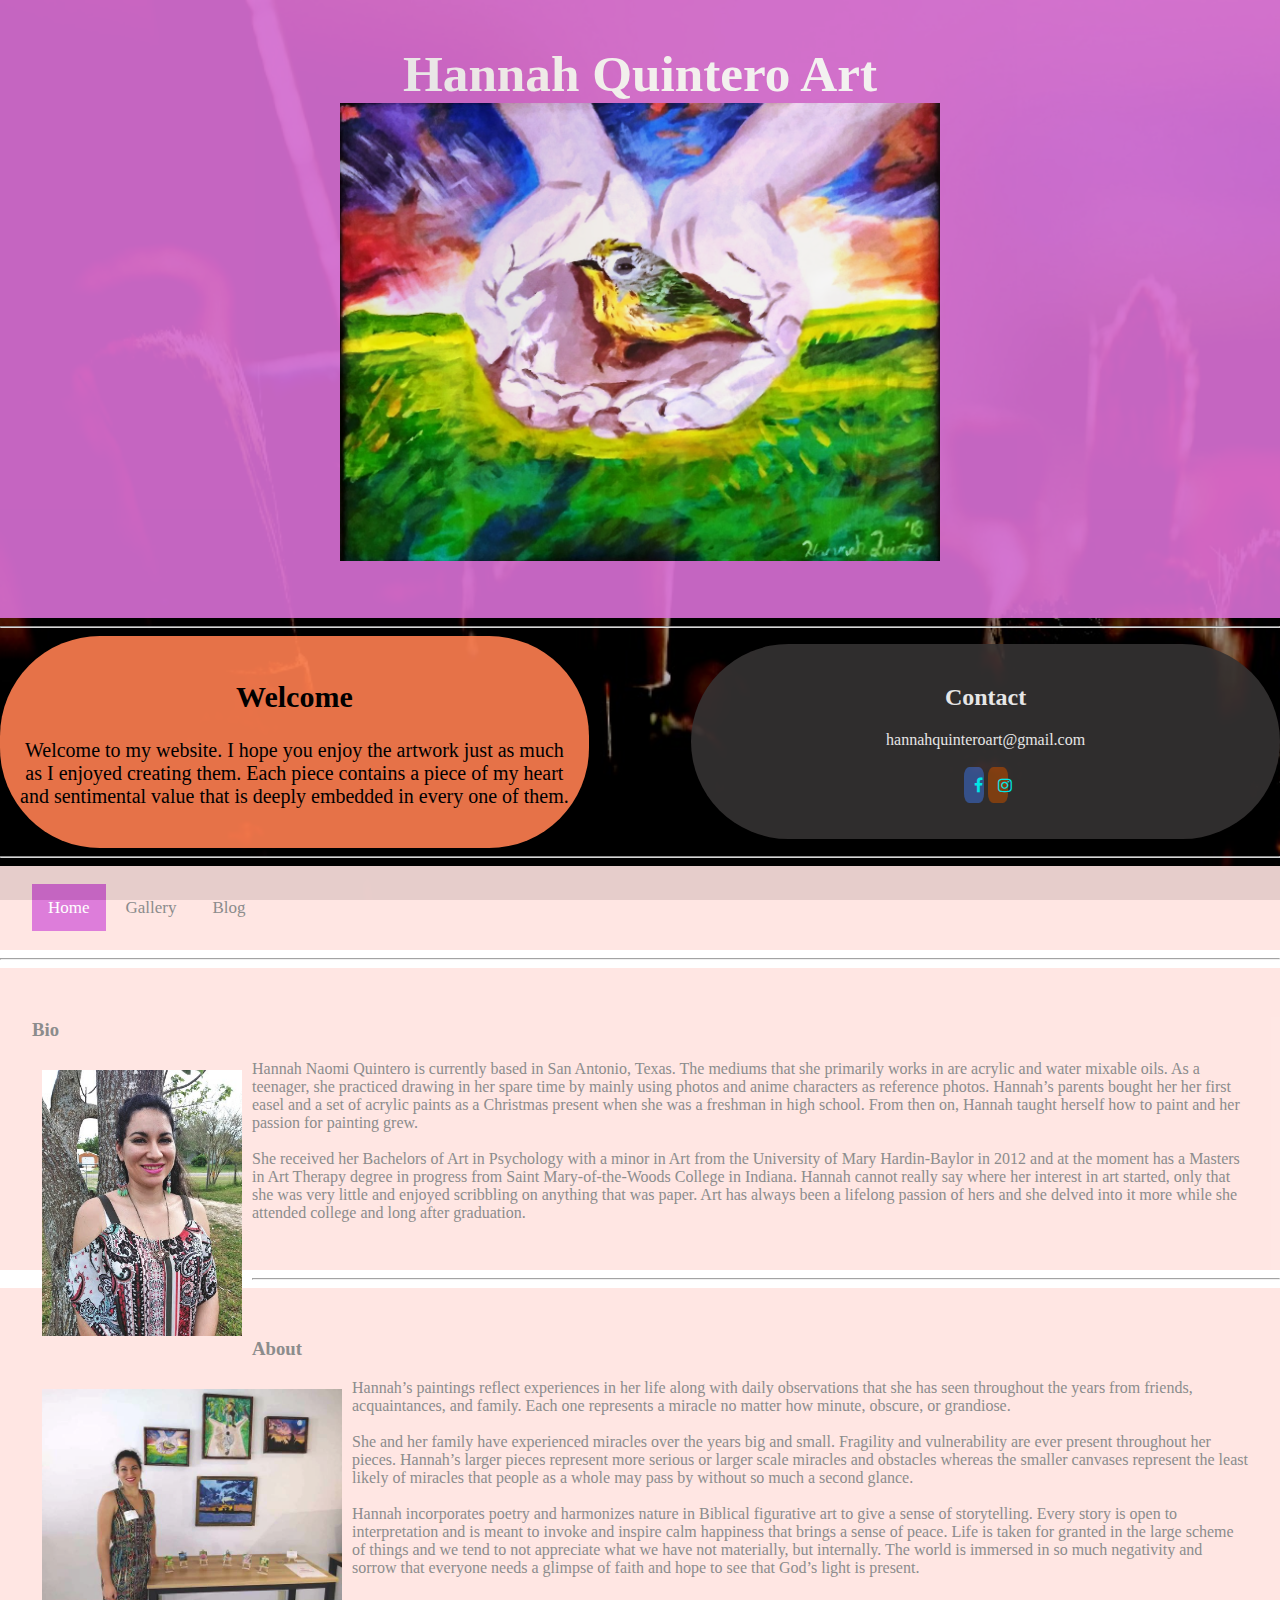
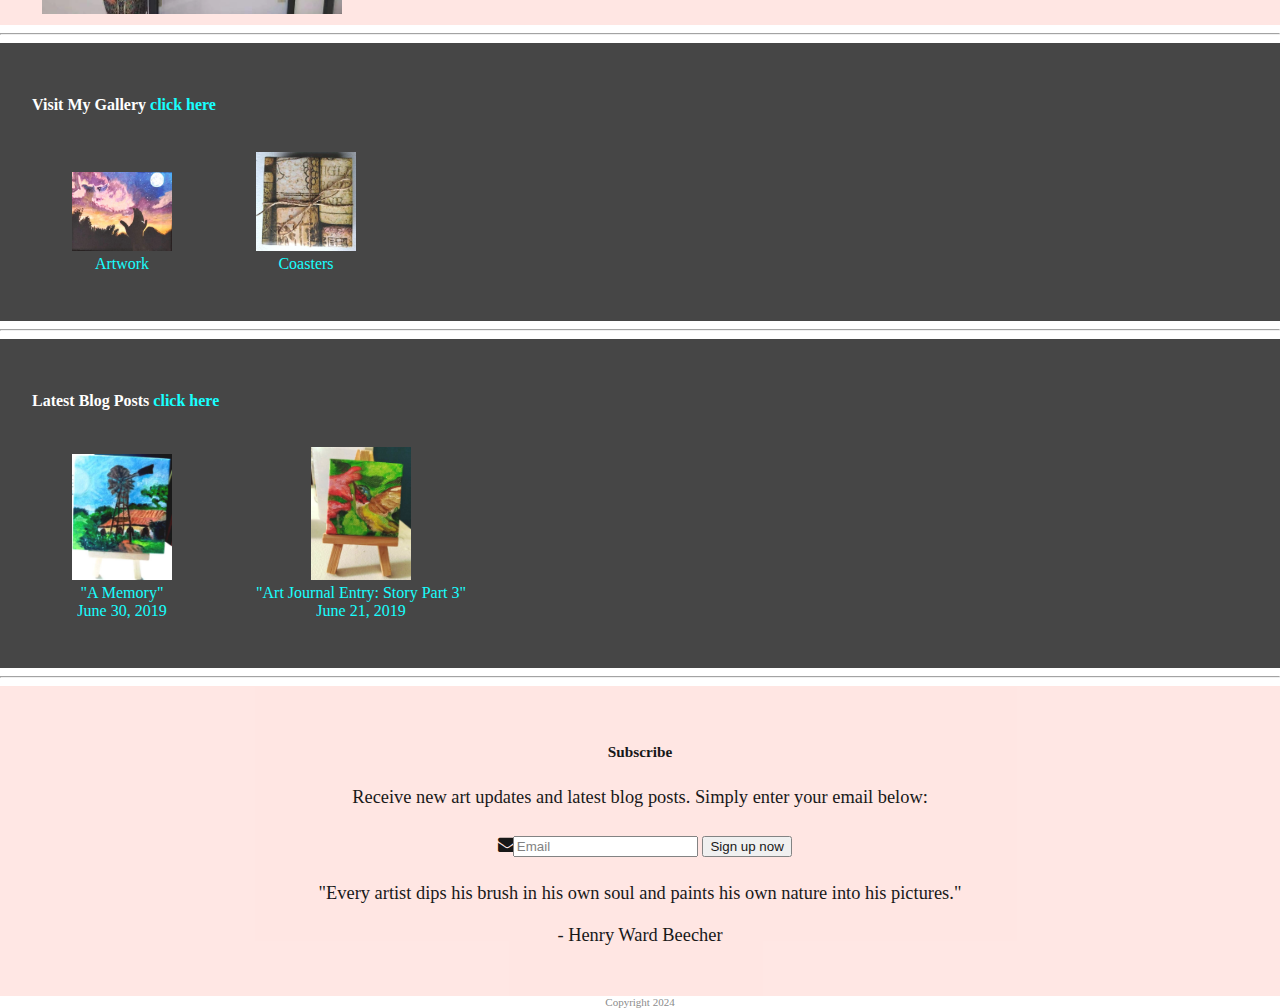
==== commit c9c55ba1: "Add files via upload" ====
--- a/index.html
+++ b/index.html
@@ -1,6 +1,8 @@
 <!DOCTYPE html>
 <html>
     <head>
+        <meta charset="UTF-8">
+        <meta name="viewport" content="width=device-width, initial-scale=1.0">
       	<title>Hannah Quintero Art</title>
       	<link rel="stylesheet" href="index.css">
         <link rel="stylesheet" href="https://cdnjs.cloudflare.com/ajax/libs/font-awesome/4.7.0/css/font-awesome.min.css">
@@ -9,29 +11,38 @@
     
     
     	<body>
-    <div>
-    		<header>Hannah Quintero<br>Artist<br><img src="images/hands.jpg" alt="hands" width="100"></header>
-    </div>	
+<main>
+    
+	<header>
+    
+  <h1>Hannah Quintero Art<br><img src="images/hands.jpg" alt="hands" width="600">
+  </h1>  
+  
+  </header>
 
-<hr>   	
-<div class="welcome">
-  <h3>Welcome</h3>
+
+<hr> 
+
+<section class="con_wel">
+  <div class="welcome">
+  <h2>Welcome</h2>
 
   <p>Welcome to my website. I hope you enjoy the artwork just as much as I enjoyed creating them. Each piece contains a piece of my heart and sentimental value that is deeply embedded in every one of them.</p>
 
-</div>
+  </div>
+
 	<div class="contact">
      	
-    <h2>Contact</h2>
-      <p>hannah.romo2012@gmail.com<br><br>Find me on
-				<a href="https://www.facebook.com/HannahQuinteroArt" target="_blank" class="fa fa-facebook"></a>  
-
+  <h2>Contact</h2>
+      <p>hannahquinteroart@gmail.com<br><br>
+				<a href="https://www.facebook.com/HannahQuinteroArt" target="_blank" class="fa fa-facebook"></a> 
 				<a href="https://www.instagram.com/hannahquinteroart" target="_blank" class="fa fa-instagram"></a>
       </p>  
 
 
   </div>
 
+</section>
 
 <hr>
 
@@ -51,13 +62,10 @@
 	<div class="bg">
         <h3>Bio</h3>
 
-	
-
-			<p> 
-
 <div class="bio">
     <img src="images/hannah.jpg" width="200">
  			</div>
+       <p> 
         		Hannah Naomi Quintero is currently based in San Antonio, Texas. The mediums that she primarily works in are acrylic and water mixable oils. As a teenager, she practiced drawing in her spare time by mainly using photos and anime characters as reference photos. Hannah’s parents bought her her first easel and a set of acrylic paints as a Christmas present when she was a freshman in high school. From then on, Hannah taught herself how to paint and her passion for painting grew.
         <br>
         <br>
@@ -68,12 +76,10 @@
 	<div class="bg">
 			<h3>About</h3>
 
-      <p>
-
-    <div class="about">
+        <div class="about">
       <img src="images/artshow.jpg" width="300">
     </div> 
-
+    <p>
       Hannah’s paintings reflect experiences in her life along with daily observations that she has seen throughout the years from friends, acquaintances, and family. Each one represents a miracle no matter how minute, obscure, or grandiose.
 <br>
 <br>
@@ -123,27 +129,30 @@
 <div class="simple-subscription-form">
   <form>
     <h5>Subscribe</h5>
-    <p>Receive new art updates and latest blog posts. Simply enter your email below:</p>
+      <p>Receive new art updates and latest blog posts. Simply enter your email below:</p>
+      
     <div class="input-group">
       <span class="input-group-label">
         <i class="fa fa-envelope"></i>
       </span>
       <input class="input-group-field" type="email" placeholder="Email" required>
       <button class="button">Sign up now</button>
+    </div>   
   </form>
-</div>
-
-<div>
-        <blockquote>
-
-        	"Every artist dips his brush in his own soul and paints his own nature into his pictures." <br><br>
-
-		- Henry Ward Beecher</blockquote>
 
 
-<footer>Copyright 2019</footer>
 
+<blockquote>
+  
+  "Every artist dips his brush in his own soul and paints his own nature into his pictures." <br><br> - Henry Ward Beecher
+  
+</blockquote>
+
+   
 </div>
+</main>
+
+<footer>Copyright 2024</footer>
 	</body>
 
 </html>--- a/index.css
+++ b/index.css
@@ -1,184 +1,188 @@
-header{
-			font-size: 50px;
-      		text-align:center;
-           	background-color:orchid;
-      		padding:10px;
-      		color: white;
-                   border-radius: 600px;
+*,
+*::before,
+*::after {
+    box-sizing: border-box;
 }
 
-h2{
-	color: white;
+body {
+    background-image: url("images/background2.jpg");
+    background-size: cover;
+    background-repeat: no-repeat;
+    background-attachment: fixed;
+    margin: 0;
+    padding: 0;
+    color: grey;
+    font-size: 1rem;
+    font-family: "bookman old style", serif;
+    opacity: 0.9;
 }
 
-blockquote{
-  text-align: right;
-}
-footer{
-      		text-align:center;
-      		font-size:11px;
-      		font-weight: 400;
-      }
-
-.contact{
-	font-size: 20px;
-	font-weight: 700;
-	color: white;
-  width: 25%;
-
-
+.container {
+    width: 100%;
+    max-width: 1200px;
+    margin: 0 auto;
+    padding: 20px;
 }
 
-.welcome{
-  background-color: coral;
-  font-size: 15px;
-  color: black;
-  width: 60%;
-  float:right;
-  text-align: center;
-  padding: 25px
+header {
+    text-align: center;
+    background-color: orchid;
+    padding: 10px;
+    color: white;
+    max-width: 100%;
+}
 
+h1 {
+    font-size: 4vw;
+}
+
+blockquote,
+footer {
+    text-align: center;
+}
+
+footer {
+    font-size: 11px;
+    font-weight: 400;
+}
+
+img {
+    max-width: 100%;
+    height: auto;
+}
+
+.con_wel {
+    display: flex;
+    justify-content: space-between;
+    align-items: center;
+    flex-wrap: wrap;
+    text-align: center;
+    gap: 5px;
+}
+
+.contact,
+.welcome {
+    width: 46%;
+    padding: 20px;
+    border-radius: 100px;
+}
+
+.contact {
+    background-color: rgb(53, 50, 50);
+    color: white;
+}
+
+.welcome {
+    background-color: coral;
+    color: black;
+    font-size: 20px;
 }
 
 .fa {
-  padding: 10px;
-  font-size: 30px;
-  width: 20px;
-  text-align: center;
-  text-decoration: none;
-  border-radius: 25%;
-}
-
-.fa:hover {
-  opacity: 0.7;
+    padding: 10px;
+    font-size: 30px;
+    width: 20px;
+    text-align: center;
+    text-decoration: none;
+    border-radius: 25%;
 }
 
 .fa-facebook {
-  background: #3B5998;
-  color: white;
+    background: #3b5998;
+    color: white;
 }
 
 .fa-instagram {
-  background: saddlebrown;
-  color: white;
+    background: saddlebrown;
+    color: white;
 }
 
-a:link{
-	color:aqua;
-	text-decoration:none;
-}
-
+a:link,
 a:visited {
-  color: aqua;
+    color: aqua;
+    text-decoration: none;
 }
 
 a:hover {
-  color: yellow;
+    color: yellow;
 }
 
 .nav a {
-  float:;
-  color: grey;
-  text-align: center ;
-  padding: 14px 16px;
-  text-decoration: none;
-  font-size: 17px;
+    color: grey;
+    text-align: center;
+    padding: 14px 16px;
+    text-decoration: none;
+    font-size: 17px;
 }
 
-.nav a:hover{
-	background-color: #555555;
-  color: black;
+.nav a:hover {
+    background-color: #555555;
+    color: black;
 }
 
 .nav a.active {
-  background-color: orchid;
-  color: white;
+    background-color: orchid;
+    color: white;
 }
 
-body{
-	background-image: url("images/background2.jpg");
-    position: relative;
-    background-attachment: center;
-    background-size: cover;
-	background-repeat: no-repeat;
-    background-attachment: fixed;
+.bg,
+.aboutblog,
+.simple-subscription-form {
+    background-color: mistyrose;
     padding: 2rem;
-	border-radius: 0;
-	color: grey;
-	width:960px;
-	margin: auto;	
-	opacity: .9;
-	font-family: bookman old style, serif;
-
 }
 
-.bg{
-	background-color: mistyrose;
-	margin: auto;
-	padding: 2rem;
-	background-position: fixed;
+#gallery_blog,
+.blog {
+    background-color: #333333;
+    color: white;
+    padding: 2rem;
+    margin: 0;
+    font-family: "bookman old style", serif;
 }
 
-#gallery_blog{
-
-	padding: 2rem;
-	background-color: #333333;
-	margin: 0;
-	color:white;
-	font-family:booksmans old style, serif;
-	font-style: italic;
-  font-size: 17px;
-
-
+.blog {
+    width: 70%;
 }
 
-.blog{
-  padding: 2rem;
-  background-color: #333333;
-  margin: 0;
-  color:white;
-  font-family:booksmans old style, serif;
-  font-style: none;
-  font-size: 20px;
-  width: 70%;
-  }
-.aboutblog{
-  background-color: mistyrose;
-  text-align: center;
-  float:right;
-  width:20%;
-  padding:10px;
-  
+.aboutblog {
+    text-align: center;
+    float: right;
+    width: 20%;
+    padding: 10px;
 }
 
 #more {
-  display: none;
+    display: none;
 }
 
-figure{
-	display: inline-block;
-	text-align: center;
+figure {
+    display: inline-block;
+    text-align: center;
 }
 
-.bio {
-    float: right;
+.bio,
+.about {
+    float: left;
     padding: 10px;
-}
-.about{
-  float: right;
-  padding: 10px;
 }
 
 .simple-subscription-form {
-  background: orchid;
-  color: black;
-  padding: 2rem;
-  border-radius: 0;
-  font-size: 115%
+    color: black;
+    font-size: 1.15rem;
+    text-align: center;
 }
 
-.simple-subscription-form .button {
-  margin-bottom: 0;
-  border-radius: 0 0 0 0;
+@media (max-width: 768px) {
+    .con_wel {
+        flex-direction: column;
+    }
+
+    .welcome,
+    .contact,
+    .aboutblog,
+    .blog {
+        width: 100%;
+        margin-bottom: 10px;
+    }
 }
-
